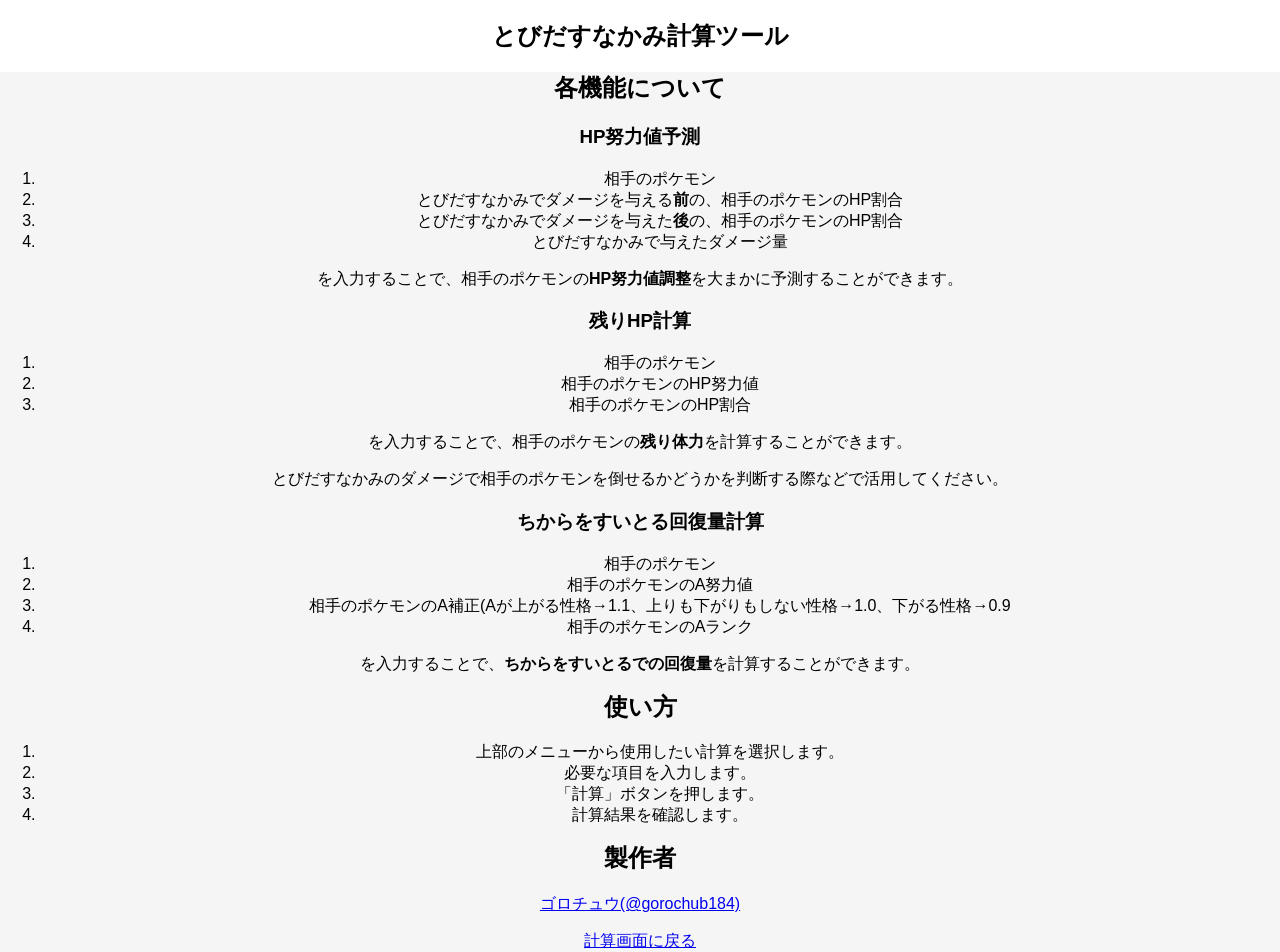
==== templates/about.html @ 4f1dfa2e "Add files via upload" ====
<!DOCTYPE html>
<html lang="ja">

<head>
    <meta charset="UTF-8">
    <meta name="viewport" content="width=device-width, initial-scale=1.0">

    <title>このサイトについて - とびだすなかみ計算ツール</title>

    <link rel="stylesheet" href="/static/style.css">
</head>

<body>

    <div class="about-page">

        <h1>とびだすなかみ計算ツール</h1>


        <h2>各機能について</h2>

        <h3>HP努力値予測</h3>
        <ol>
            <li>相手のポケモン</li>
            <li>とびだすなかみでダメージを与える<b>前</b>の、相手のポケモンのHP割合</li>
            <li>とびだすなかみでダメージを与えた<b>後</b>の、相手のポケモンのHP割合</li>
            <li>とびだすなかみで与えたダメージ量</li>
        </ol>
        <p>
            を入力することで、相手のポケモンの<b>HP努力値調整</b>を大まかに予測することができます。
        </p>

        <h3>残りHP計算</h3>
        <ol>
            <li>相手のポケモン</li>
            <li>相手のポケモンのHP努力値</li>
            <li>相手のポケモンのHP割合</li>
        </ol>
        <p>
            を入力することで、相手のポケモンの<b>残り体力</b>を計算することができます。
        </p>
        <p>
            とびだすなかみのダメージで相手のポケモンを倒せるかどうかを判断する際などで活用してください。
        </p>

        <h3>ちからをすいとる回復量計算</h3>
        <ol>
            <li>相手のポケモン</li>
            <li>相手のポケモンのA努力値</li>
            <li>相手のポケモンのA補正(Aが上がる性格→1.1、上りも下がりもしない性格→1.0、下がる性格→0.9</li>
            <li>相手のポケモンのAランク</li>
        </ol>
        <p>
            を入力することで、<b>ちからをすいとるでの回復量</b>を計算することができます。
        </p>


        <h2>使い方</h2>
        <ol>
            <li>上部のメニューから使用したい計算を選択します。</li>
            <li>必要な項目を入力します。</li>
            <li>「計算」ボタンを押します。</li>
            <li>計算結果を確認します。</li>
        </ol>


        <h2>製作者</h2>
        <p>
            <a href="https://x.com/gorochub184">ゴロチュウ(@gorochub184)</a>
        </p>

        <a href="/" class="back-button">計算画面に戻る</a>

    </div>

</body>

</html>
---- static/style.css ----
/*ページ全体*/
body {
    margin: 0;
    font-family: sans-serif;
    background-color: #f5f5f5;
    text-align: center;
}

/*タイトル*/
h1 {
    margin: 0;
    padding: 20px;
    background-color: white;
    font-size: 24px;
}

/*上部メニュー*/
.menu {
    display: flex;
    justify-content: center;
    background-color: white;
    border-bottom: 1px solid #ddd;
}

/*上部メニューのボタン*/
.menu button {
    flex: 1;
    max-width: 180px;
    padding: 15px 10px;
    border: none;
    background-color: white;
    font-size: 15px;
    cursor: pointer;
}
.menu button.active-menu {
    background-color: #e9e9e8;
    border-radius: 8px;
}

/*計算画面*/
.page {
    max-width: 500px;
    margin: 30px auto;
    padding: 25px;
    background-color: white;
    border-radius: 12px;
    box-sizing: border-box;
}

/*見出し*/
h2 {
    margin-top: 0;
}

/*入力欄*/
input,
select {
    padding: 10px;
    font-size: 16px;
    width: 180px;
    box-sizing: border-box;
    border: 1px solid black;
}

/*計算ボタン*/
.calculate-button {
    margin-top: 20px;
    padding: 12px 30px;
    font-size: 16px;
    border: none;
    border-radius: 8px;
    cursor: pointer;
}

.font-row {
    display: grid;
    grid-template-columns: 200px 230px;
    align-items: center;
    gap: 10px;
    margin-bottom: 15px;
    justify-content: center;
}

/*ラベル*/
.font-row label {
    text-align: right;
}

/*入力欄*/
.font-row input {
    width: 200px;
    box-sizing: border-box;
}

/*%*/
.percent-input {
    display: flex;
    align-items: center;
    gap: 5px;
}
.percent-input input {
    width: 200px;
}

/*出力*/
#doryokutiResult,
#hpyosouResult,
#kaihukuryouResult {
    font-size: 20px;
    margin-top: 20px;
}

/*予測変換*/
.pokemon-search {
    position: relative;
    width: 200px;
}

#pokemonSuggestions,
#pokemonSuggestions2,
#pokemonSuggestions3 {
    position: absolute;
    top: 100%;
    left: 0;
    width: 200px;
    background-color: white;
    border: 1px solid #ddd;
    z-index: 10;
}

/* 予測変換の候補 */
#pokemonSuggestions div,
#pokemonSuggestions2 div,
#pokemonSuggestions3 div {
    padding: 8px;
    cursor: pointer;
}

/* カーソルを合わせたとき */
#pokemonSuggestions div:hover,
#pokemonSuggestions2 div:hover,
#pokemonSuggestions3 div:hover {
    background-color: #e0e0e0;
}

/*スマホ用*/
@media (max-width: 600px) {

    h1 {
        font-size: 20px;
    }

    .menu button {
        font-size: 13px;
        padding: 14px 5px;
    }

    .page {
        margin: 20px 10px;
        padding: 20px 15px;
    }

    .font-row {
        grid-template-columns: 1fr;
        gap: 5px;
        margin-bottom: 15px;
    }
    
    .font-row label {
        text-align: left;
    }

    .font-row input {
        width: 200px;
    }

}
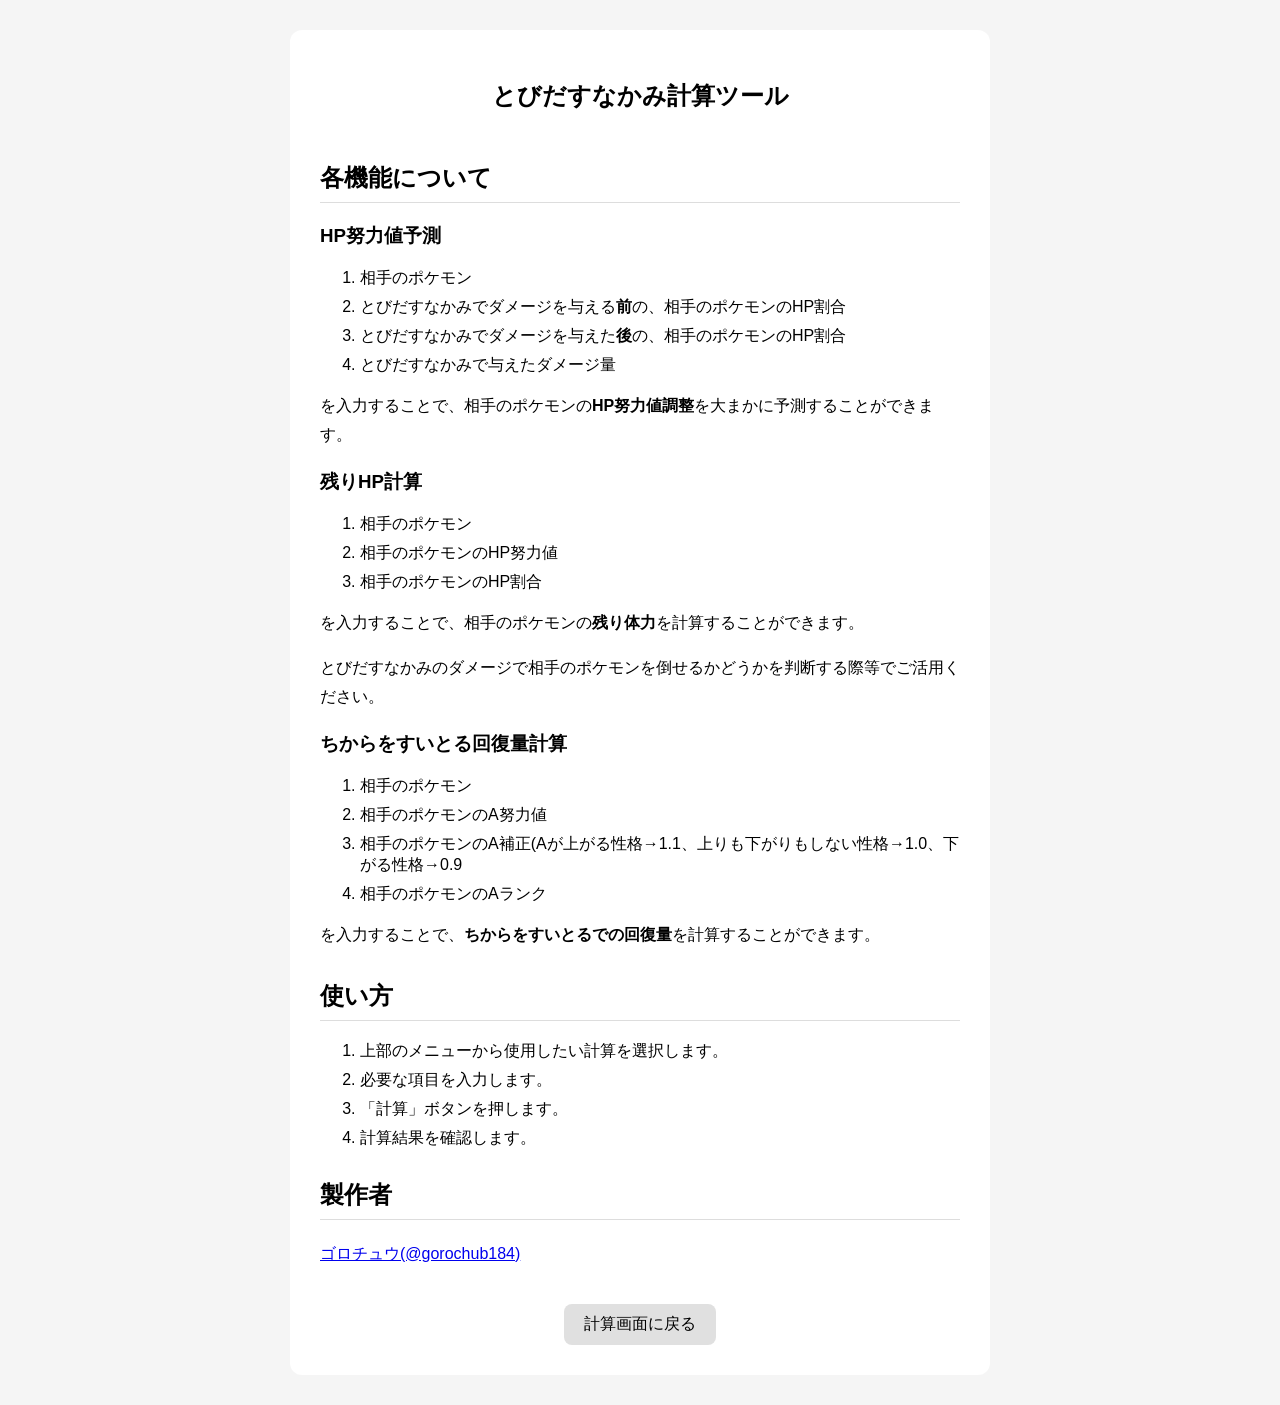
==== commit 5f613f1c: "Update about.html" ====
--- a/templates/about.html
+++ b/templates/about.html
@@ -40,7 +40,7 @@
             を入力することで、相手のポケモンの<b>残り体力</b>を計算することができます。
         </p>
         <p>
-            とびだすなかみのダメージで相手のポケモンを倒せるかどうかを判断する際などで活用してください。
+            とびだすなかみのダメージで相手のポケモンを倒せるかどうかを判断する際等でご活用ください。
         </p>
 
         <h3>ちからをすいとる回復量計算</h3>
@@ -75,4 +75,4 @@
 
 </body>
 
-</html>+</html>
--- a/static/style.css
+++ b/static/style.css
@@ -4,6 +4,23 @@
     font-family: sans-serif;
     background-color: #f5f5f5;
     text-align: center;
+}
+
+/*使用方法*/
+.about-button {
+    position: absolute;
+    top: 10px;
+    left: 10px;
+
+    padding: 6px 12px;
+
+    color: black;
+    background-color: white;
+    border: 1px solid #ccc;
+    border-radius: 6px;
+
+    text-decoration: none;
+    font-size: 14px;
 }
 
 /*タイトル*/
@@ -143,6 +160,55 @@
     background-color: #e0e0e0;
 }
 
+/*使用方法ページ*/
+.about-page {
+    max-width: 700px;
+    margin: 30px auto;
+    padding: 30px;
+    background-color: white;
+    border-radius: 12px;
+    box-sizing: border-box;
+    text-align: left;
+}
+
+.about-page h1 {
+    text-align: center;
+    margin-bottom: 30px;
+}
+
+.about-page h2 {
+    margin-top: 30px;
+    padding-bottom: 8px;
+    border-bottom: 1px solid #ddd;
+}
+
+.about-page h3 {
+    margin-top: 20px;
+}
+
+.about-page p {
+    line-height: 1.8;
+}
+
+.about-page li {
+    margin-bottom: 8px;
+}
+
+.back-button {
+    display: block;
+    width: fit-content;
+    margin: 35px auto 0;
+    padding: 10px 20px;
+    color: black;
+    background-color: #e0e0e0;
+    border-radius: 8px;
+    text-decoration: none;
+}
+
+.back-button:hover {
+    background-color: #d0d0d0;
+}
+
 /*スマホ用*/
 @media (max-width: 600px) {
 
@@ -174,4 +240,9 @@
         width: 200px;
     }
 
-}+    .about-page {
+    margin: 20px 10px;
+    padding: 20px 15px;
+    }
+
+}
